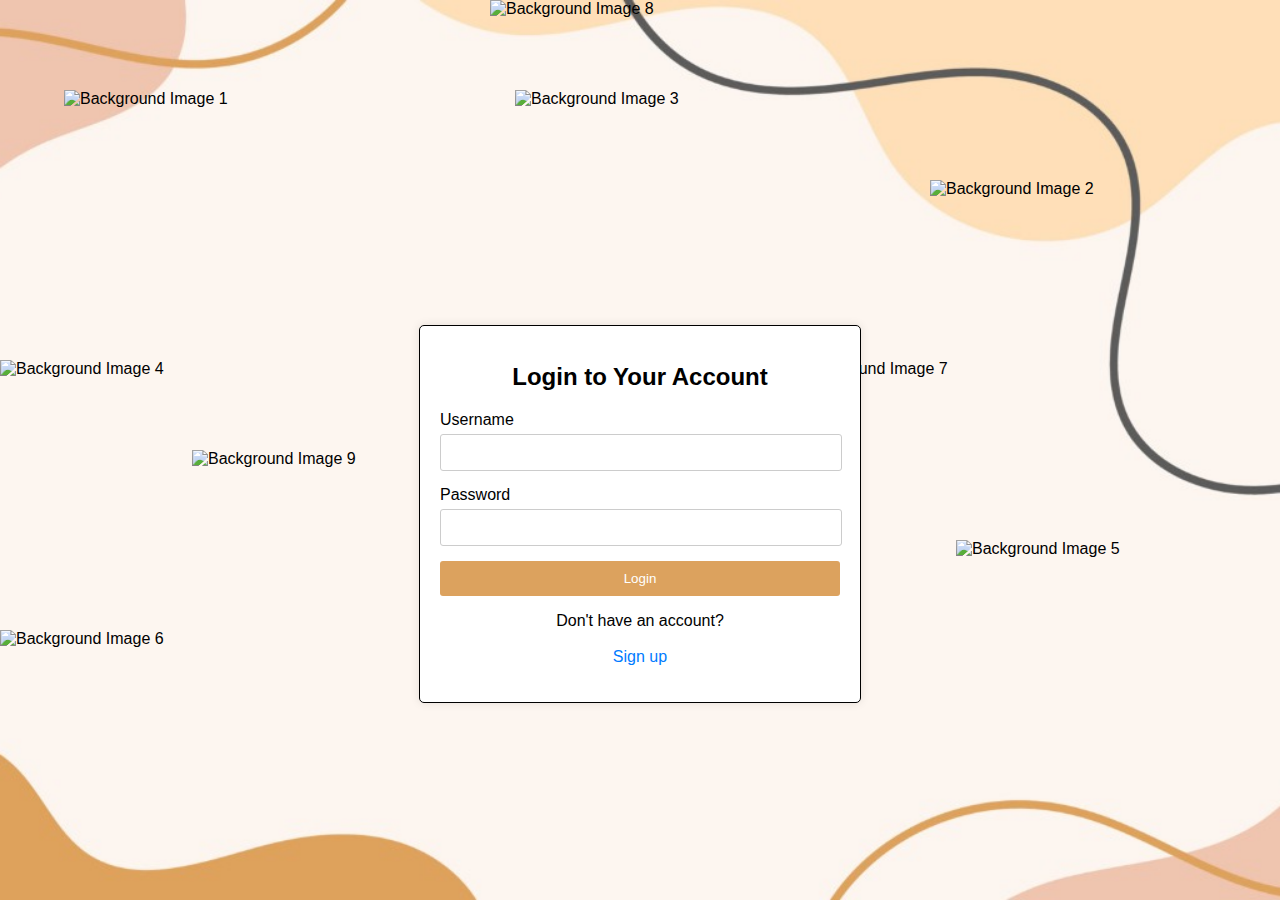
==== index.html @ 2b8dacf5 "Add files via upload" ====
<!DOCTYPE html>
<html lang="en">
<head>
    <meta charset="UTF-8">
    <meta name="viewport" content="width=device-width, initial-scale=1.0">
    <title>Feastly - Login</title>
    <link rel="stylesheet" href="login1.css">
</head>
<body class="loaded">
    <!-- Background PNG images -->
    <img src="1.png" alt="Background Image 1" class="img-background img1">
    <img src="2.png" alt="Background Image 2" class="img-background img2">
    <img src="" alt="Background Image 3" class="img-background img3">
    <img src="4.png" alt="Background Image 4" class="img-background img4">
    <img src="" alt="Background Image 5" class="img-background img5">
    <img src="" alt="Background Image 6" class="img-background img6">
    <img src="" alt="Background Image 7" class="img-background img7">
    <img src="" alt="Background Image 8" class="img-background img8">
    <img src="9.png" alt="Background Image 9" class="img-background img9">

    <!-- Login Container -->
    <div class="container">
        <h1>Login to Your Account</h1>

        <!-- Login Form -->
        <form onsubmit="redirectToAfterLogin(event)">
            <div class="input-group">
                <label for="username">Username</label>
                <input type="text" id="username" name="username" required>
            </div>

            <div class="input-group">
                <label for="password">Password</label>
                <input type="password" id="password" name="password" required>
            </div>

            <button type="submit">Login</button>
        </form>
        
        <p>Don't have an account?<br><br><a href="sign.html">Sign up</a></p>
    </div>

    <script>
        function redirectToAfterLogin(event) {
            event.preventDefault(); // Prevents form submission
            // Add your login validation logic here if needed
            window.location.href = "after_login.html"; // Redirects to after_login page
        }
    </script>
</body>
</html>
---- login1.css ----
/* Global styles */
body {
    font-family: Arial, sans-serif;
    background-color: #f4f4f4;
    display: flex;
    justify-content: center;
    align-items: center;
    height: 100vh;
    margin: 0;
    background-image: url('background.jpg'); /* Ensure this path is correct */
    background-size: cover; /* Scales to cover screen without repeating */
    background-position: center center; /* Centers the image */
    background-repeat: no-repeat;
    position: relative; /* Allows absolute positioning of images */
    transition: background-image 0.5s ease; /* Optional, if you want a smooth background transition */
}

/* Adding multiple PNG images to the background */
.img-background {
    position: absolute;
    transition: transform 0.3s ease, opacity 1s ease-in-out; /* Transition for intro and hover */
    opacity: 0; /* Start as invisible */
}

/* Positioning and size of each image */
.img1 { top: 10%; left: 5%; width: 300px; }
.img2 { top: 20%; right: 0%; width: 350px; }
.img3 { top: 10%; left: 50%; transform: translateX(-50%); width: 250px; }
.img4 { top: 40%; left: 0%; width: 280px; }
.img5 { top: 60%; right: 5%; width: 260px; }
.img6 { top: 70%; left: 0%; width: 220px; }
.img7 { top: 40%; right: 20%; width: 240px; }
.img8 { top: 0%; right: 50%; transform: translateX(50%); width: 300px; }
.img9 { top: 50%; left: 15%; width: 270px; }

/* Fade-in effect for images */
body.loaded .img1,
body.loaded .img2,
body.loaded .img3,
body.loaded .img4,
body.loaded .img5,
body.loaded .img6,
body.loaded .img7,
body.loaded .img8,
body.loaded .img9 {
    opacity: 1; /* Fade in */
}

/* Hover effect for all background images */
.img-background:hover {
    transform: scale(1.05); /* Slightly enlarge the image */
}

/* Container for login form */
.container {
    background-color: white;
    padding: 20px;
    border-radius: 5px;
    box-shadow: 0 0 10px rgba(0, 0, 0, 0.1);
    border-width: 1px;
    border-color: black;
    border-style: solid;
    width: 90%;
    max-width: 400px; /* Maximum width for larger screens */
    margin-top: 10%;
    transition: transform 0.3s ease, box-shadow 0.3s ease; /* Smooth animation on hover */
    z-index: 10; /* Ensures it stays above background */
}

/* Hover effect for the login box */
.container:hover {
    transform: scale(1.05); /* Slightly enlarge the box */
    box-shadow: 0 4px 20px rgba(0, 0, 0, 0.2); /* Add a stronger shadow */
}

/* Heading style */
h1 {
    text-align: center;
    color: black;
    font-size: 24px;
    margin-bottom: 20px; /* Adjusted space */
}

/* Input groups */
.input-group {
    margin-bottom: 15px;
}

label {
    display: block;
    margin-bottom: 5px;
}

input {
    width: 95%; /* Make the input take full width of container */
    padding: 10px;
    border: 1px solid #ccc;
    border-radius: 3px;
}

/* Button style */
button {
    width: 100%;
    padding: 10px;
    background-color:#DCA25E ;
    color: white;
    border: none;
    border-radius: 3px;
    cursor: pointer;
    transition: background-color 0.3s ease; /* Smooth transition on hover */
}

button:hover {
    background-color: #EEC4AE;
}

/* Text and link styles */
p {
    text-align: center;
}

a {
    color: #007bff;
    text-decoration: none;
}

a:hover {
    text-decoration: underline;
}

/* Media Queries for Responsiveness */
@media (max-width: 768px) {
    .container {
        width: 80%; /* Slightly reduce width on smaller screens */
        padding: 15px; /* Reduce padding */
    }

    input, button {
        padding: 8px; /* Adjust padding for smaller screens */
    }

    .img1 { width: 200px; }
    .img2 { width: 250px; }
    .img3 { width: 180px; }
    .img4 { width: 190px; }
    .img5 { width: 180px; }
    .img6 { width: 170px; }
    .img7 { width: 180px; }
    .img8 { width: 200px; }
    .img9 { width: 190px; }
}

@media (max-width: 480px) {
    .container {
        width: 90%; /* Increase width on very small screens */
        padding: 10px;
    }

    input, button {
        padding: 8px; /* Adjust padding */
    }

    h1 {
        font-size: 20px; /* Smaller font size for small screens */
    }

    .img1 { width: 180px; }
    .img2 { width: 220px; }
    .img3 { width: 160px; }
    .img4 { width: 170px; }
    .img5 { width: 160px; }
    .img6 { width: 150px; }
    .img7 { width: 160px; }
    .img8 { width: 180px; }
    .img9 { width: 170px; }
}
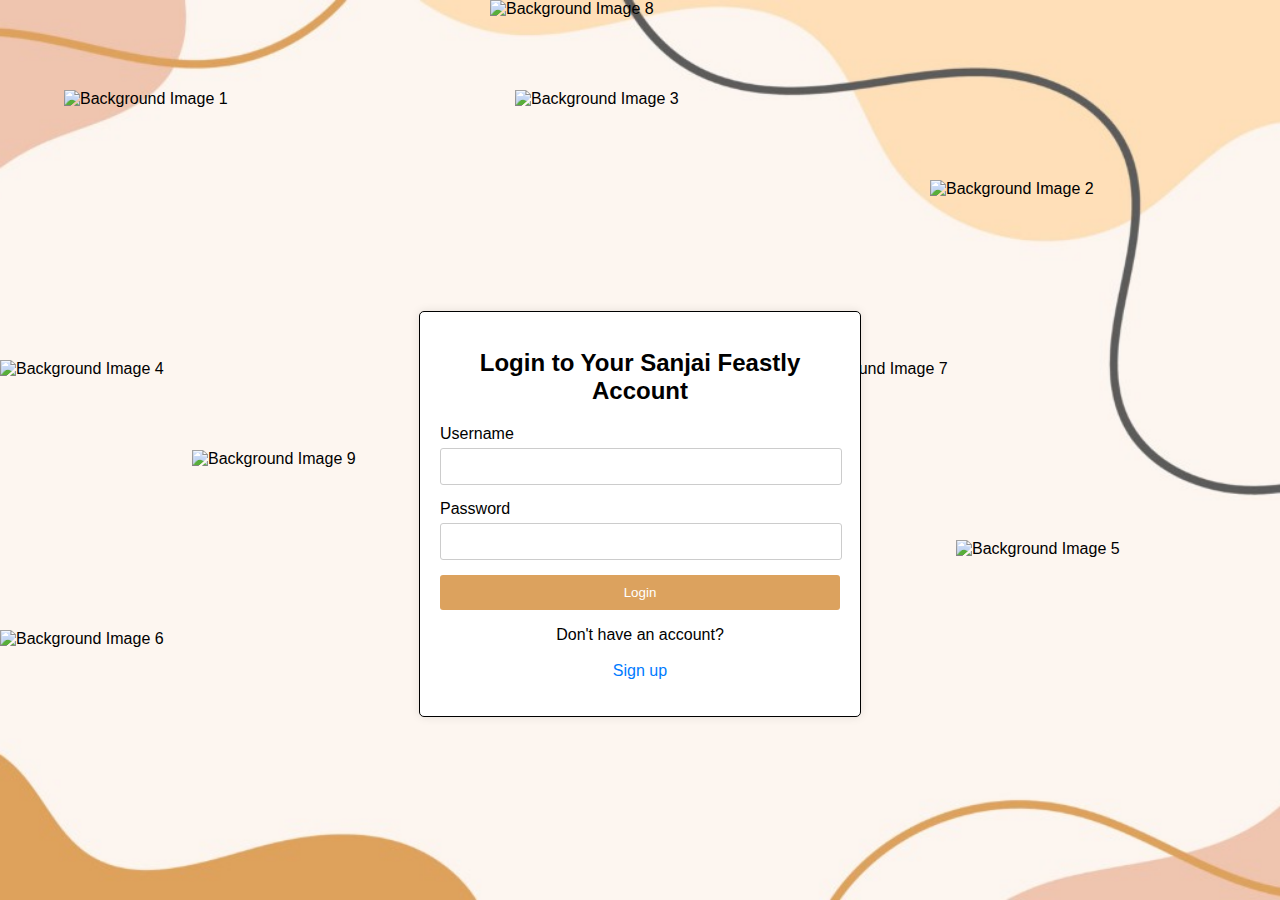
==== commit 64170915: "index.html" ====
--- a/index.html
+++ b/index.html
@@ -20,7 +20,7 @@
 
     <!-- Login Container -->
     <div class="container">
-        <h1>Login to Your Account</h1>
+        <h1>Login to Your  Sanjai Feastly Account</h1>
 
         <!-- Login Form -->
         <form onsubmit="redirectToAfterLogin(event)">
